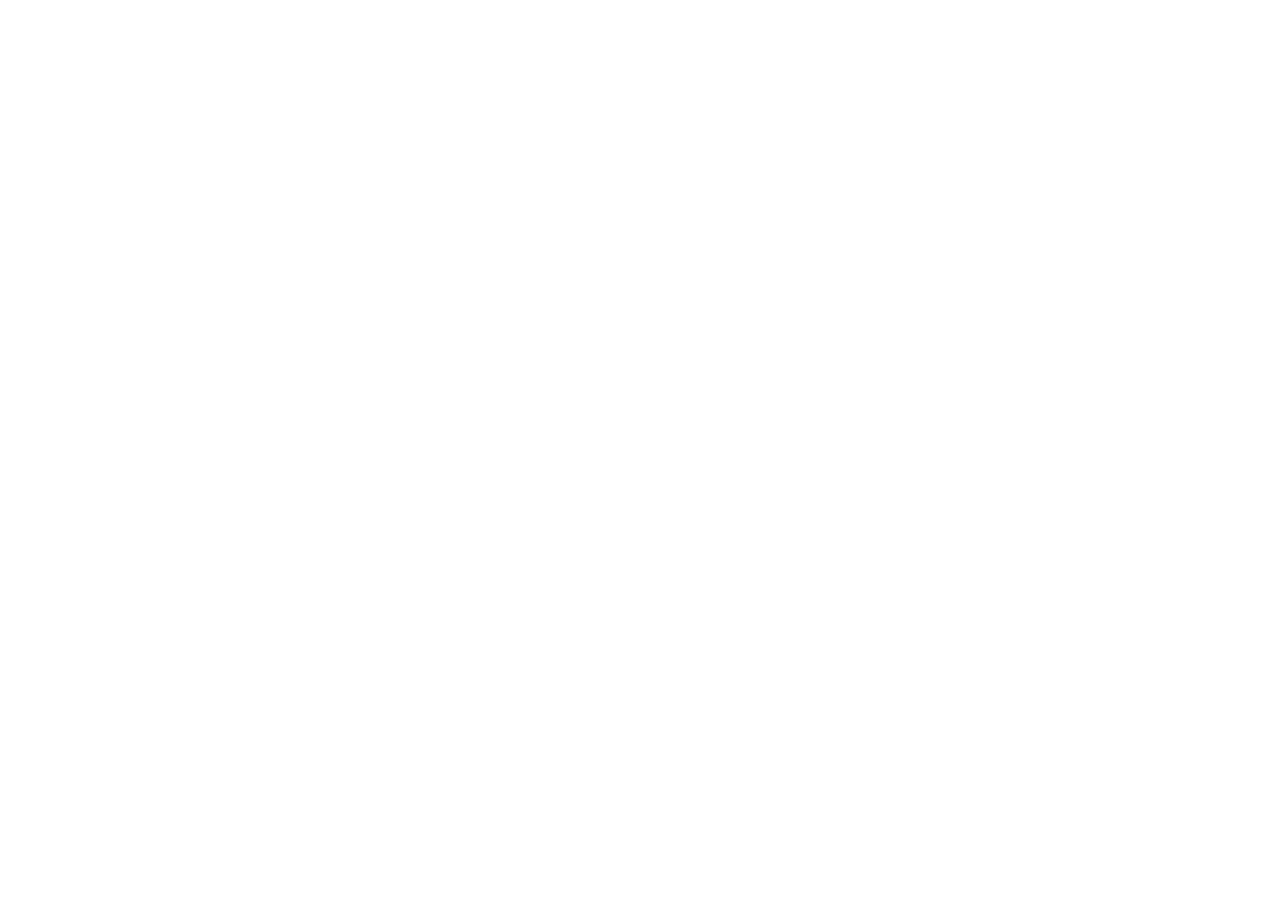
==== portfolio.html @ bbe43d29 "add css to header" ====
<!DOCTYPE html>
<html lang="en">
<head>
    <meta charset="UTF-8">
    <meta http-equiv="X-UA-Compatible" content="IE=edge">
    <meta name="viewport" content="width=device-width, initial-scale=1.0">
    <title>portfolio</title>
</head>
<body>
    
</body>
</html>
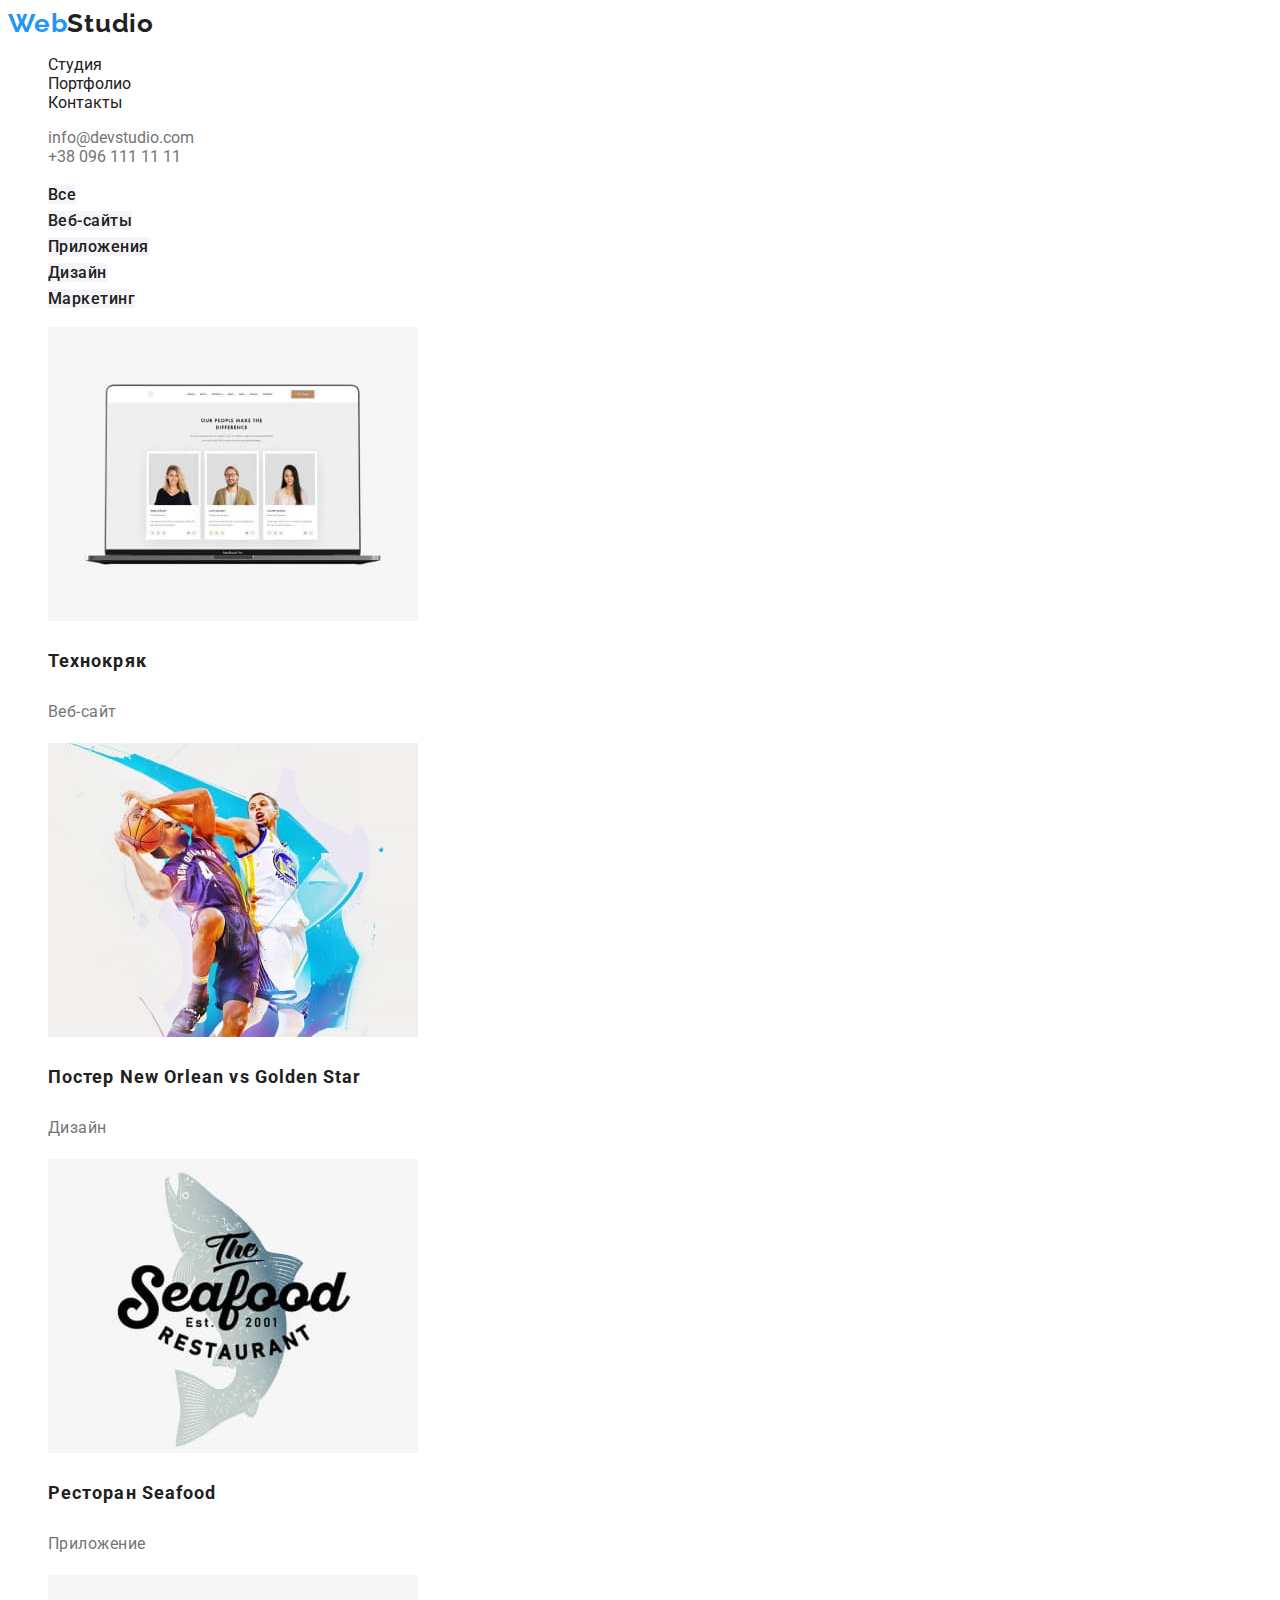
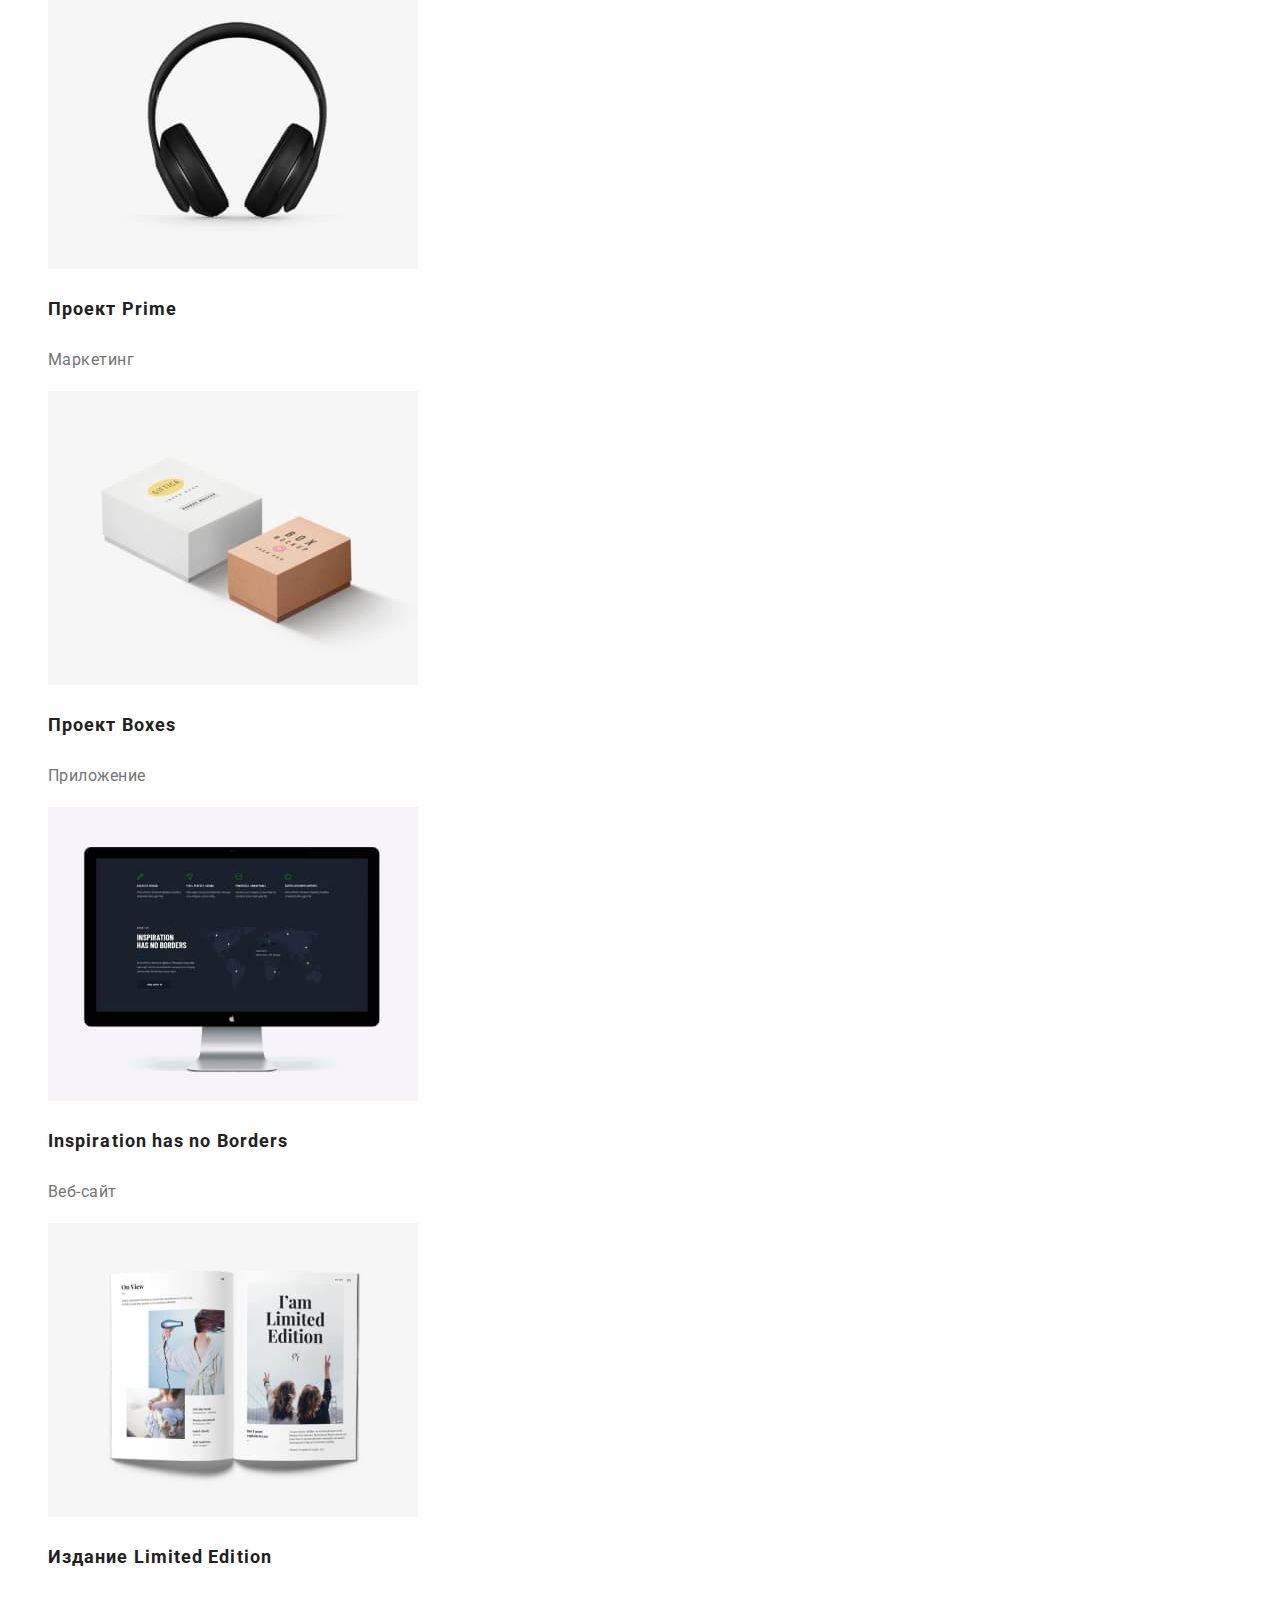
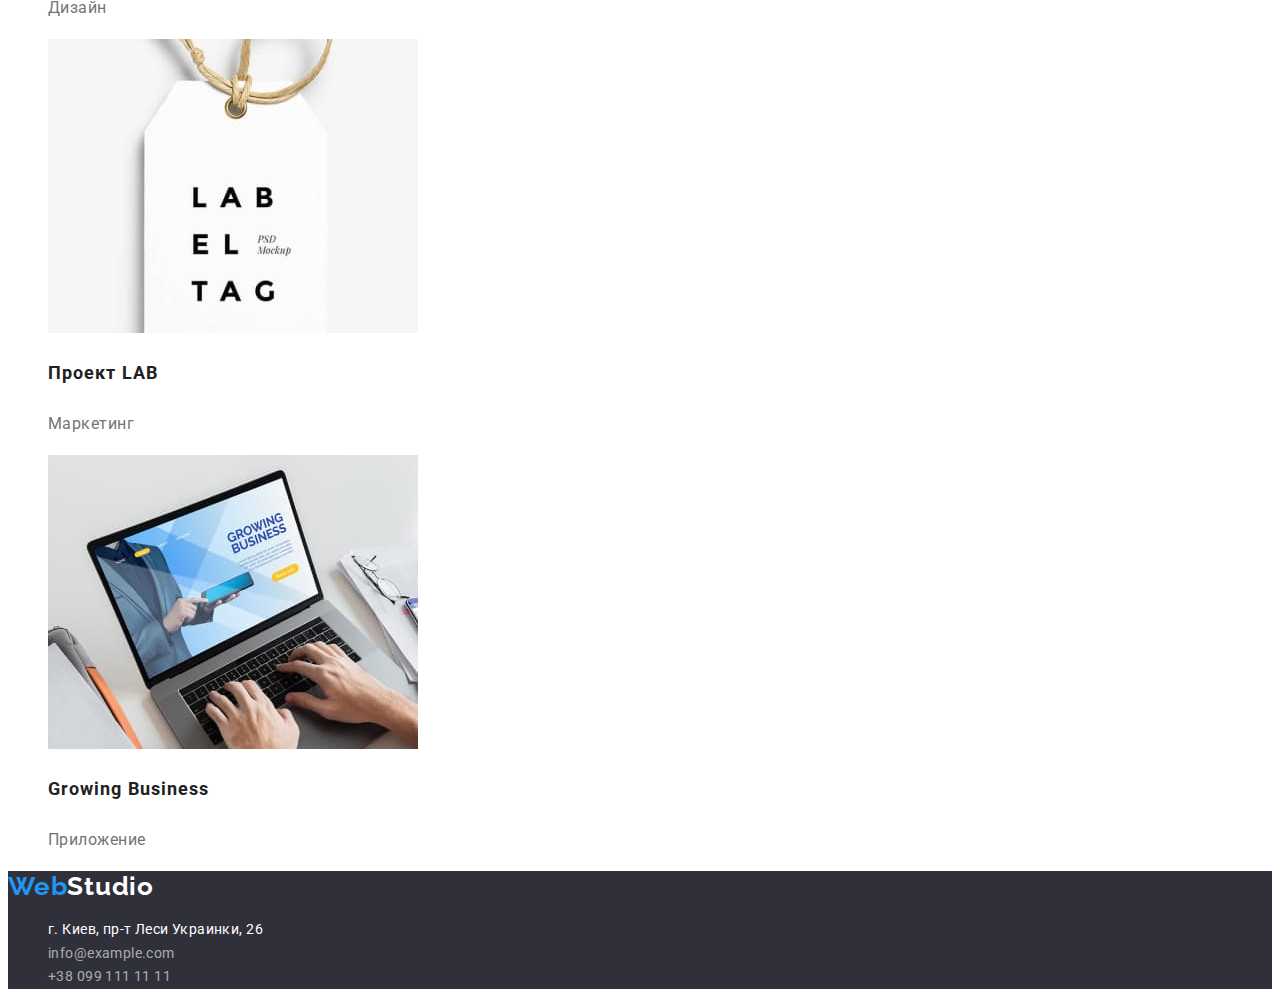
==== commit 770ea737: "add portfolio" ====
--- a/portfolio.html
+++ b/portfolio.html
@@ -5,8 +5,117 @@
     <meta http-equiv="X-UA-Compatible" content="IE=edge">
     <meta name="viewport" content="width=device-width, initial-scale=1.0">
     <title>portfolio</title>
+    <link rel="preconnect" href="https://fonts.googleapis.com">
+    <link rel="preconnect" href="https://fonts.gstatic.com" crossorigin>
+    <link href="https://fonts.googleapis.com/css2?family=Raleway:wght@700&family=Roboto:wght@400;500;700;900&display=swap" rel="stylesheet">
+    <link rel="stylesheet" href="./css/styles.css">
 </head>
-<body>
-    
+<body class="body portfolio-body">
+
+    <!--шапка сайта-->
+
+    <header class="header">
+        <nav>
+            <a class="logo link" href="/">
+                Web<span class="header-logo">Studio</span>
+            </a>  
+            <ul class="site-nav list">
+                <li><a  class="link" href="">Студия</a></li>
+                <li><a  class="link" href="">Портфолио</a></li>
+                <li><a  class="link" href="">Контакты</a></li>
+            </ul>
+        </nav>
+        <ul class="list">
+            <li><a class="contact-header link" href="mailto:info@devstudio.com">info@devstudio.com</a></li>
+            <li><a class="contact-header link" href="tel:+380961111111">+38 096 111 11 11</a></li>
+        </ul>
+    </header>
+    <main>
+        <nav>
+            <ul class="portfolio-nav list">
+                <li><a  class="link portfolio-nav-btn" href="" >Все</a></li>
+                <li><a  class="link portfolio-nav-btn" href="" >Веб-сайты</a></li>
+                <li><a  class="link portfolio-nav-btn" href="" >Приложения</a></li>
+                <li><a  class="link portfolio-nav-btn" href="" >Дизайн</a></li>
+                <li><a  class="link portfolio-nav-btn" href="" >Маркетинг</a></li>
+            </ul>
+        </nav>
+
+        <section>
+            <h2 hidden>примеры наших работ</h2>
+            <ul  class="list">
+                <li>
+                    <img src="./images/laptop.jpg" alt="веб-сайт с карточками наших сотрудников" width="370">
+                    <h3 class="example-item">Технокряк</h3>
+                    <p class="app-type">Веб-сайт</p>
+                </li>
+                <li>
+                    <img src="./images/poster.jpg" alt="постер спортивного мероприятия" width="370">
+                    <h3 class="example-item">Постер <span lang="en">New Orlean vs Golden Star</span></h3>
+                    <p class="app-type">Дизайн</p>
+                </li>
+                <li>
+                    <img src="./images/restaurant.jpg" alt="ресторан морепродуктов" width="370">
+                    <h3 class="example-item">Ресторан <span lang="en">Seafood</span></h3>
+                    <p class="app-type">Приложение</p>
+                </li>
+                <li>
+                    <img src="./images/headphone.jpg" alt="люксовые наушники" width="370">
+                    <h3 class="example-item">Проект <span lang="en">Prime</span></h3>
+                    <p class="app-type">Маркетинг</p>
+                </li>
+                <li>
+                    <img src="./images/box.jpg" alt="несколько коробок" width="370">
+                    <h3 class="example-item">Проект <span lang="en">Boxes</span></h3>
+                    <p class="app-type">Приложение</p>
+                </li>
+                <li>
+                    <img src="./images/monitor.jpg" alt="пример вебсайта" width="370">
+                    <h3 class="example-item" lang="en">Inspiration has no Borders</h3>
+                    <p class="app-type">Веб-сайт</p>
+                </li>
+                <li>
+                    <img src="./images/book.jpg" alt="открытая книга" width="370">
+                    <h3 class="example-item">Издание <span lang="en">Limited Edition</span></h3>
+                    <p class="app-type">Дизайн</p>
+                </li>
+                <li>
+                    <img src="./images/lab.jpg" alt="бирка с надписью" width="370">
+                    <h3 class="example-item">Проект <span lang="en">LAB</span></h3>
+                    <p class="app-type">Маркетинг</p>
+                </li>
+                <li>
+                    <img src="./images/growing.jpg" alt="работа за ноутбуком" width="370">
+                    <h3 class="example-item" lang="en">Growing Business</h3>
+                    <p class="app-type">Приложение</p>
+                </li>
+            </ul>
+        </section>
+
+    </main>
+    <footer class="footer">
+        <h2 hidden>Контактная инофрмация</h2>
+        <a class="logo link" href="">
+            Web<span class="footer-logo">Studio</span>
+        </a>
+        <address class="about-contact">
+            <ul class="contact-list list">
+                <li class="contact-list-item">
+                    <a class="contact-list-location link" 
+                        href="https://goo.gl/maps/B2JfurvAVLo2SMsa9"
+                        target="_blank"
+                        rel="noopener noreferer">
+                        г. Киев, пр-т Леси Украинки, 26
+                    </a>
+                </li>
+                <li>
+                    <a class="contact-footer link" href="mailto:info@example.com">info@example.com</a>
+                </li>
+                <li>
+                    <a class="contact-footer link" href="tel:+380991111111">+38 099 111 11 11</a>
+                </li>
+            </ul>
+        </address>
+    </footer>  
 </body>
 </html>--- a/css/styles.css
+++ b/css/styles.css
@@ -0,0 +1,258 @@
+/* основной цвет заголовков #212121 */
+/* основной цвет параграфов #757575 */
+/* цвет контактов хедер #757575 */
+/* цвет ховер и фокус контактов хедер #2196F3 */
+/* цвет клавиш навигации #212121 */
+/* цвет ховер и фокус клавиш навигации #2196F3 */
+/* цвет главного заголовка #FFFFFF */
+/* цвет текста клавиши заказать услугу #FFFFFF */
+/* цвет фона клавиши заказать услугу #2196F3 */
+/* цвет фона ховер и фокус клавиши заказать услугу #188CE8 */
+/* цвет ссылки адресс в футере #FFFFFF */
+/* цвет контактов футер #FFFFFF99 */
+/* цвет ховер и фокус контактов футер #2196F3 */
+/* цвет фона основной #F5F4FA */
+/* цвет фона хедер #FFFFFF */
+/* Цвет фона вторичный #2F303A */
+/* цвет фона футер #2F303A */
+
+:root {
+    --accent-color: #2196F3;
+    --main-text-color: #212121;
+    --other-bg-color: #2F303A;
+    --main-bg-color: #757575;
+    --header-bg-color: #ffffff;
+    --main-logo-color: #2196F3;
+    --header-logo-color: #212121;
+    --footer-logo-color: #ffffff; 
+    --portfolio-bg-color: #ffffff;
+    --portfolio-btn-bg-color: #F5F4FA;
+    --portfolio-accent-text-color: #ffffff;
+    --main-font-family: Roboto, sans-serif;
+    --logo-font-family: Raleway, sans-serif;
+}  
+
+.list {
+    list-style: none;
+}
+
+.link {
+    text-decoration: none;
+}
+
+.body {
+    background-color: #F5F4FA;
+    color: var(--main-bg-color);
+    font-family: var(--main-font-family);
+}
+
+.header {
+    background-color: var(--header-bg-color);
+}
+.logo {
+    font-family: var(--logo-font-family);
+    font-style: normal;
+    font-weight: 700;
+    font-size: 26px;
+    line-height: 1.19;
+    letter-spacing: 0.03em;
+
+    color: var(--main-logo-color);
+}
+
+.header-logo {
+    color: var(--header-logo-color);
+}
+
+.site-nav .link {
+    color: var(--main-text-color);
+}
+
+.site-nav .link:hover,
+.site-nav .link:focus {
+    color:  var(--accent-color);
+}
+
+.contact-header {
+    color: inherit;
+}
+
+.contact-header:hover,
+.contact-header:focus {
+    color:  var(--accent-color);
+}
+
+.hero {
+    background-color: var(--other-bg-color);
+}
+
+.main-title {
+    font-style: normal;
+    font-weight: 900;
+    font-size: 44px;
+    line-height: 1.36;
+    
+    text-align: center;
+    letter-spacing: 0.06em;
+    text-transform: uppercase;
+
+    color: #FFFFFF;
+}
+
+.main-order-btn {
+    font-family: inherit;
+    font-style: normal;
+    font-weight: 700;
+    font-size: 16px;
+    line-height: 1.87;
+    
+    display: flex;
+    align-items: center;
+    text-align: center;
+    letter-spacing: 0.06em;
+    cursor: pointer;
+
+    color:#FFFFFF;
+    background-color:  var(--accent-color);
+}
+
+.main-order-btn:hover,
+.main-order-btn:focus {
+    color:#FFFFFF;
+    background-color: #188CE8;
+}
+
+.head-description {
+    font-weight: 700;
+    font-size: 36px;
+    line-height: 1.17;
+    text-align: center;
+    letter-spacing: 0.03em;
+    
+    color: var(--main-text-color);
+}
+
+.item {
+    font-weight: 700;
+    font-size: 14px;
+    line-height: 1.14;
+    letter-spacing: 0.03em;
+    text-transform: uppercase;
+        
+    color: var(--main-text-color);
+}
+
+.description {
+    font-size: 14px;
+    line-height: 1.71;
+
+    letter-spacing: 0.03em;
+}
+
+.employe {
+    font-weight: 500;
+    font-size: 16px;
+    line-height: 1.19;
+
+    text-align: center;
+    letter-spacing: 0.03em;
+
+    color: var(--main-text-color);
+}
+
+.position {
+    font-size: 16px;
+    line-height: 1.19;
+
+    text-align: center;
+    letter-spacing: 0.03em;
+}
+
+/* start footer */
+
+.footer {
+    background-color: var(--other-bg-color);
+}
+
+.footer-logo {
+    color: var(--footer-logo-color);
+}
+
+.contact-list-location {
+    font-style: normal;
+    font-weight: normal;
+    font-size: 14px;
+    line-height: 1.71;
+
+    letter-spacing: 0.03em;
+
+    color: #ffffff;
+}
+
+.contact-list-location:hover,
+.contact-list-location:focus {
+    color:  var(--accent-color);
+}
+
+.contact-footer {
+    font-style: normal;
+    font-weight: normal;
+    font-size: 14px;
+    line-height: 1.71;
+    
+    letter-spacing: 0.03em;
+
+    color: rgba(255, 255, 255, 0.6);
+}
+
+.contact-footer:hover,
+.contact-footer:focus {
+    color:  var(--accent-color);
+}
+
+/* портфолио */
+
+.portfolio-body {
+    background-color: var(--portfolio-bg-color);
+}
+
+
+.portfolio-nav-btn {
+    font-family: Roboto;
+    font-style: normal;
+    font-weight: 500;
+    font-size: 16px;
+    line-height: 1.62;
+    
+    text-align: center;
+    letter-spacing: 0.03em;
+    
+    color: var(--main-text-color);
+    background-color: var(--portfolio-btn-bg-color);
+}
+
+.portfolio-nav-btn:hover,
+.portfolio-nav-btn:focus {
+    color: var(--portfolio-accent-text-color);
+    background-color: var(--accent-color);
+}
+
+.example-item {
+    font-style: normal;
+    font-weight: 700;
+    font-size: 18px;
+    line-height: 2;
+    
+    letter-spacing: 0.06em;
+
+    color: var(--main-text-color);
+}
+
+.app-type {
+    font-style: normal;
+    font-weight: 400;
+    font-size: 16px;
+    line-height: 1.87;
+
+    letter-spacing: 0.03em;
+}